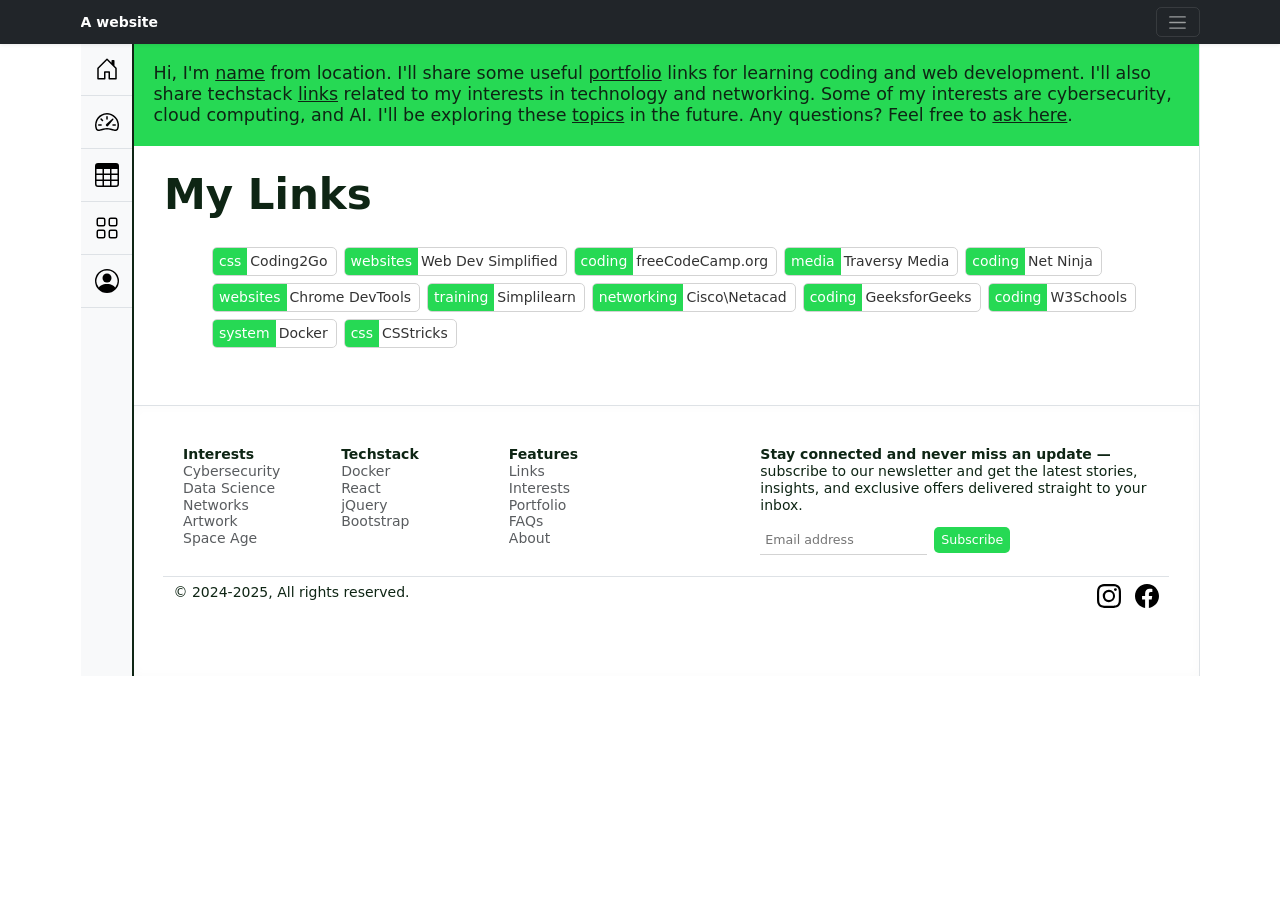
==== links.html @ bd15879c "third commit" ====
<!DOCTYPE html PUBLIC "-//W3C//DTD HTML 4.01//EN" "http://www.w3.org/TR/html4/strict.dtd">
<html lang="en" itemscope itemtype="http://schema.org/WebPage">
<head>
    <title>CSS Examples</title>
    <meta charset="UTF-8">
    <meta name="viewport" content="width=device-width, initial-scale=1.0">
    <link rel="stylesheet" type="text/css" href="./src/css/main.css">
    <link href="./src/css/bootstrap.min.css" rel="stylesheet" />
</head>
<body dir="ltr" itemscope itemtype="http://schema.org/WebPage">

    <svg xmlns="http://www.w3.org/2000/svg" class="d-none">
      <symbol id="arrow-right-circle" viewBox="0 0 16 16">
        <path
          d="M8 0a8 8 0 1 1 0 16A8 8 0 0 1 8 0zM4.5 7.5a.5.5 0 0 0 0 1h5.793l-2.147 2.146a.5.5 0 0 0 .708.708l3-3a.5.5 0 0 0 0-.708l-3-3a.5.5 0 1 0-.708.708L10.293 7.5H4.5z"
        ></path>
      </symbol>
      <symbol id="facebook" viewBox="0 0 16 16">
        <path
          d="M16 8.049c0-4.446-3.582-8.05-8-8.05C3.58 0-.002 3.603-.002 8.05c0 4.017 2.926 7.347 6.75 7.951v-5.625h-2.03V8.05H6.75V6.275c0-2.017 1.195-3.131 3.022-3.131.876 0 1.791.157 1.791.157v1.98h-1.009c-.993 0-1.303.621-1.303 1.258v1.51h2.218l-.354 2.326H9.25V16c3.824-.604 6.75-3.934 6.75-7.951z"
        ></path>
      </symbol>
      <symbol id="instagram" viewBox="0 0 16 16">
        <path
          d="M8 0C5.829 0 5.556.01 4.703.048 3.85.088 3.269.222 2.76.42a3.917 3.917 0 0 0-1.417.923A3.927 3.927 0 0 0 .42 2.76C.222 3.268.087 3.85.048 4.7.01 5.555 0 5.827 0 8.001c0 2.172.01 2.444.048 3.297.04.852.174 1.433.372 1.942.205.526.478.972.923 1.417.444.445.89.719 1.416.923.51.198 1.09.333 1.942.372C5.555 15.99 5.827 16 8 16s2.444-.01 3.298-.048c.851-.04 1.434-.174 1.943-.372a3.916 3.916 0 0 0 1.416-.923c.445-.445.718-.891.923-1.417.197-.509.332-1.09.372-1.942C15.99 10.445 16 10.173 16 8s-.01-2.445-.048-3.299c-.04-.851-.175-1.433-.372-1.941a3.926 3.926 0 0 0-.923-1.417A3.911 3.911 0 0 0 13.24.42c-.51-.198-1.092-.333-1.943-.372C10.443.01 10.172 0 7.998 0h.003zm-.717 1.442h.718c2.136 0 2.389.007 3.232.046.78.035 1.204.166 1.486.275.373.145.64.319.92.599.28.28.453.546.598.92.11.281.24.705.275 1.485.039.843.047 1.096.047 3.231s-.008 2.389-.047 3.232c-.035.78-.166 1.203-.275 1.485a2.47 2.47 0 0 1-.599.919c-.28.28-.546.453-.92.598-.28.11-.704.24-1.485.276-.843.038-1.096.047-3.232.047s-2.39-.009-3.233-.047c-.78-.036-1.203-.166-1.485-.276a2.478 2.478 0 0 1-.92-.598 2.48 2.48 0 0 1-.6-.92c-.109-.281-.24-.705-.275-1.485-.038-.843-.046-1.096-.046-3.233 0-2.136.008-2.388.046-3.231.036-.78.166-1.204.276-1.486.145-.373.319-.64.599-.92.28-.28.546-.453.92-.598.282-.11.705-.24 1.485-.276.738-.034 1.024-.044 2.515-.045v.002zm4.988 1.328a.96.96 0 1 0 0 1.92.96.96 0 0 0 0-1.92zm-4.27 1.122a4.109 4.109 0 1 0 0 8.217 4.109 4.109 0 0 0 0-8.217zm0 1.441a2.667 2.667 0 1 1 0 5.334 2.667 2.667 0 0 1 0-5.334z"
        ></path>
      </symbol>
    </svg>

    <header data-bs-theme="dark">
      <div class="collapse text-bg-dark" id="navbarHeader">
        <div class="container">
          <div class="row">
            <div class="col-sm-8 col-md-7 py-4">
              <h4>About</h4>
              <p class="text-body-secondary">
                I'm a technology professional with hands-on experience in software testing, web development, multimedia design, and network consulting. My career has spanned over a decade of industry shifts—from the early Windows and dial-up days to today’s AI-powered, cloud-native environments. I hold a degree in cybersecurity and have trained in ethical hacking, database systems, and enterprise qa tools. With a strong foundation in both creative and technical disciplines, I'm passionate about continuous learning and exploring how evolving technologies like "AI" and automation are reshaping the modern "IT" landscape. I have recently learned about data analytics and how these algorithms are applied to business problems. Feel free to contact me for consultation or project proposals, thank you!
              </p>
            </div>
            <div class="col-sm-4 offset-md-1 py-4">
              <h4>Contact</h4>
              <ul class="list-group list-group-flush">
                <li class="list-group-item list-group-item-light"><a href="#" class="text-white">Email me</a></li>
              </ul>
            </div>
          </div>
        </div>
      </div>
      <div class="navbar navbar-dark bg-dark shadow-sm fixed-top">
        <div class="container">
          <a href="index.html" class="navbar-brand d-flex align-items-center">
            <strong>A website</strong>
          </a>
          <button 
            id ="navbartogglebutton"
            class="navbar-toggler"
            type="button"
            data-bs-toggle="collapse"
            data-bs-target="#navbarHeader"
            aria-controls="navbarHeader"
            aria-expanded="false"
            aria-label="Toggle navigation"
          >
            <span class="navbar-toggler-icon"></span>
          </button>
        </div>
      </div>
    </header>

    <div class="container">

        <div id="gridcontainer">

            <div id="one">
                <p class="fs-5 mb-0">
                Hi, I'm <a href="about.html">name</a> from location. I'll share some useful <a href="portfolio.html">portfolio</a> links for learning coding and web development. I'll also share techstack <a href="links.html">links</a> related to my interests in technology and networking. Some of my interests are cybersecurity, cloud computing, and AI. I'll be exploring these <a href="interests.html">topics</a> in the future. Any questions? Feel free to <a href="helpcenter.html">ask here</a>.
                </p>
            </div>

            <div id="two">
                
                <div class="container px-4 py-1 mb-0 mt-0" style="background-color: #ffffff;">

                  <div class="row px-0 py-0 mb-0 mt-0">
                
                    <div class="col-12" style="background-color: #ffffff;"><h1 class="display-5 fw-bold">My Links</h1>
                      
                <main id="linkspage">
                    <section>
                        <ul>
                            <li><span id="category">css</span><span id="linktext"><a id="weblink" href="#">Coding2Go</a></span></li>
                            <li><span id="category">websites</span><span id="linktext"><a id="weblink" href="#">Web Dev Simplified</a></span></li>
                            <li><span id="category">coding</span><span id="linktext"><a id="weblink" href="#">freeCodeCamp.org</a></span></li>
                            <li><span id="category">media</span><span id="linktext"><a id="weblink" href="#">Traversy Media</a></span></li>
                            <li><span id="category">coding</span><span id="linktext"><a id="weblink" href="#">Net Ninja</a></span></li>
                            <li><span id="category">websites</span><span id="linktext"><a id="weblink" href="#">Chrome DevTools</a></span></li>
                            <li><span id="category">training</span><span id="linktext"><a id="weblink" href="#">Simplilearn</a></span></li>
                            <li><span id="category">networking</span><span id="linktext"><a id="weblink" href="#">Cisco\Netacad</a></span></li> 
                            <li><span id="category">coding</span><span id="linktext"><a id="weblink" href="#">GeeksforGeeks</a></span></li>
                            <li><span id="category">coding</span><span id="linktext"><a id="weblink" href="#">W3Schools</a></span></li>
                            <li><span id="category">system</span><span id="linktext"><a id="weblink" href="#">Docker</a></span></li>
                            <li><span id="category">css</span><span id="linktext"><a id="weblink" href="#">CSStricks</a></span></li>
                        </ul>
                    </section>
                </main>

                    </div>

                  </div>                  

              </div>
              
            </div>

            <div id="six">

              <svg xmlns="http://www.w3.org/2000/svg" class="d-none">
      <symbol id="home" viewBox="0 0 16 16">
        <path
          d="M8.354 1.146a.5.5 0 0 0-.708 0l-6 6A.5.5 0 0 0 1.5 7.5v7a.5.5 0 0 0 .5.5h4.5a.5.5 0 0 0 .5-.5v-4h2v4a.5.5 0 0 0 .5.5H14a.5.5 0 0 0 .5-.5v-7a.5.5 0 0 0-.146-.354L13 5.793V2.5a.5.5 0 0 0-.5-.5h-1a.5.5 0 0 0-.5.5v1.293L8.354 1.146zM2.5 14V7.707l5.5-5.5 5.5 5.5V14H10v-4a.5.5 0 0 0-.5-.5h-3a.5.5 0 0 0-.5.5v4H2.5z"
        ></path>
      </symbol>
      <symbol id="speedometer2" viewBox="0 0 16 16">
        <path
          d="M8 4a.5.5 0 0 1 .5.5V6a.5.5 0 0 1-1 0V4.5A.5.5 0 0 1 8 4zM3.732 5.732a.5.5 0 0 1 .707 0l.915.914a.5.5 0 1 1-.708.708l-.914-.915a.5.5 0 0 1 0-.707zM2 10a.5.5 0 0 1 .5-.5h1.586a.5.5 0 0 1 0 1H2.5A.5.5 0 0 1 2 10zm9.5 0a.5.5 0 0 1 .5-.5h1.5a.5.5 0 0 1 0 1H12a.5.5 0 0 1-.5-.5zm.754-4.246a.389.389 0 0 0-.527-.02L7.547 9.31a.91.91 0 1 0 1.302 1.258l3.434-4.297a.389.389 0 0 0-.029-.518z"
        ></path>
        <path
          fill-rule="evenodd"
          d="M0 10a8 8 0 1 1 15.547 2.661c-.442 1.253-1.845 1.602-2.932 1.25C11.309 13.488 9.475 13 8 13c-1.474 0-3.31.488-4.615.911-1.087.352-2.49.003-2.932-1.25A7.988 7.988 0 0 1 0 10zm8-7a7 7 0 0 0-6.603 9.329c.203.575.923.876 1.68.63C4.397 12.533 6.358 12 8 12s3.604.532 4.923.96c.757.245 1.477-.056 1.68-.631A7 7 0 0 0 8 3z"
        ></path>
      </symbol>
      <symbol id="table" viewBox="0 0 16 16">
        <path
          d="M0 2a2 2 0 0 1 2-2h12a2 2 0 0 1 2 2v12a2 2 0 0 1-2 2H2a2 2 0 0 1-2-2V2zm15 2h-4v3h4V4zm0 4h-4v3h4V8zm0 4h-4v3h3a1 1 0 0 0 1-1v-2zm-5 3v-3H6v3h4zm-5 0v-3H1v2a1 1 0 0 0 1 1h3zm-4-4h4V8H1v3zm0-4h4V4H1v3zm5-3v3h4V4H6zm4 4H6v3h4V8z"
        ></path>
      </symbol>
      <symbol id="people-circle" viewBox="0 0 16 16">
        <path d="M11 6a3 3 0 1 1-6 0 3 3 0 0 1 6 0z"></path>
        <path
          fill-rule="evenodd"
          d="M0 8a8 8 0 1 1 16 0A8 8 0 0 1 0 8zm8-7a7 7 0 0 0-5.468 11.37C3.242 11.226 4.805 10 8 10s4.757 1.225 5.468 2.37A7 7 0 0 0 8 1z"
        ></path>
      </symbol>
      <symbol id="grid" viewBox="0 0 16 16">
        <path
          d="M1 2.5A1.5 1.5 0 0 1 2.5 1h3A1.5 1.5 0 0 1 7 2.5v3A1.5 1.5 0 0 1 5.5 7h-3A1.5 1.5 0 0 1 1 5.5v-3zM2.5 2a.5.5 0 0 0-.5.5v3a.5.5 0 0 0 .5.5h3a.5.5 0 0 0 .5-.5v-3a.5.5 0 0 0-.5-.5h-3zm6.5.5A1.5 1.5 0 0 1 10.5 1h3A1.5 1.5 0 0 1 15 2.5v3A1.5 1.5 0 0 1 13.5 7h-3A1.5 1.5 0 0 1 9 5.5v-3zm1.5-.5a.5.5 0 0 0-.5.5v3a.5.5 0 0 0 .5.5h3a.5.5 0 0 0 .5-.5v-3a.5.5 0 0 0-.5-.5h-3zM1 10.5A1.5 1.5 0 0 1 2.5 9h3A1.5 1.5 0 0 1 7 10.5v3A1.5 1.5 0 0 1 5.5 15h-3A1.5 1.5 0 0 1 1 13.5v-3zm1.5-.5a.5.5 0 0 0-.5.5v3a.5.5 0 0 0 .5.5h3a.5.5 0 0 0 .5-.5v-3a.5.5 0 0 0-.5-.5h-3zm6.5.5A1.5 1.5 0 0 1 10.5 9h3a1.5 1.5 0 0 1 1.5 1.5v3a1.5 1.5 0 0 1-1.5 1.5h-3A1.5 1.5 0 0 1 9 13.5v-3zm1.5-.5a.5.5 0 0 0-.5.5v3a.5.5 0 0 0 .5.5h3a.5.5 0 0 0 .5-.5v-3a.5.5 0 0 0-.5-.5h-3z"
        ></path>
      </symbol>
    </svg>
              <div
        class="d-flex flex-column flex-shrink-0 bg-body-tertiary"
        style="width: 3.7rem; height: 100%;"
      >
        <ul class="nav nav-pills nav-flush flex-column mb-auto text-center">
          <li class="nav-item">
            <a
              href="index.html"
              class="nav-link py-3 border-bottom rounded-0"
              aria-current="page"
              title="Home"
              data-bs-toggle="tooltip"
              data-bs-placement="right"
            >
              <svg
                class="bi pe-none"
                width="24"
                height="24"
                role="img"
                aria-label="Home"
              >
                <use xlink:href="#home"></use>
              </svg>
            </a>
          </li>
          <li>
            <a
              href="dashboard.html"
              class="nav-link py-3 border-bottom rounded-0"
              title="Dashboard"
              data-bs-toggle="tooltip"
              data-bs-placement="right"
            >
              <svg
                class="bi pe-none"
                width="24"
                height="24"
                role="img"
                aria-label="Dashboard"
              >
                <use xlink:href="#speedometer2"></use>
              </svg>
            </a>
          </li>
          <li>
            <a
              href="orders.html"
              class="nav-link py-3 border-bottom rounded-0"
              title="Orders"
              data-bs-toggle="tooltip"
              data-bs-placement="right"
            >
              <svg
                class="bi pe-none"
                width="24"
                height="24"
                role="img"
                aria-label="Orders"
              >
                <use xlink:href="#table"></use>
              </svg>
            </a>
          </li>
          <li>
            <a
              href="products.html"
              class="nav-link py-3 border-bottom rounded-0"
              title="Products"
              data-bs-toggle="tooltip"
              data-bs-placement="right"
            >
              <svg
                class="bi pe-none"
                width="24"
                height="24"
                role="img"
                aria-label="Products"
              >
                <use xlink:href="#grid"></use>
              </svg>
            </a>
          </li>
          <li>
            <a
              href="about.html"
              class="nav-link py-3 border-bottom rounded-0"
              title="Customers"
              data-bs-toggle="tooltip"
              data-bs-placement="right"
            >
              <svg
                class="bi pe-none"
                width="24"
                height="24"
                role="img"
                aria-label="Customers"
              >
                <use xlink:href="#people-circle"></use>
              </svg>
            </a>
          </li>
        </ul>
      </div>
            </div>

<div id="seven">

  <footer>
            <div class="row">
                <div id="footer-ul-one" class="col-3 col-md-2 mb-3 mt-0 py-0">
                <a href="interests.html" class="navbar-brand nav-link d-flex align-items-center">
                    <strong>Interests</strong>
                </a>
                <ul class="nav flex-column">
                    <li class="nav-item mb-0">
                    <span class="nav-link p-0 text-body-secondary">Cybersecurity</span>
                    </li>
                    <li class="nav-item mb-0">
                    <span class="nav-link p-0 text-body-secondary">Data Science</span>
                    </li>
                    <li class="nav-item mb-0">
                    <span class="nav-link p-0 text-body-secondary">Networks</span>
                    </li>
                    <li class="nav-item mb-0">
                    <span class="nav-link p-0 text-body-secondary">Artwork</span>
                    </li>
                    <li class="nav-item mb-0">
                    <span class="nav-link p-0 text-body-secondary">Space Age</span>
                    </li>
                </ul>
                </div>
                <div id="footer-ul-two" class="col-3 col-md-2 mb-3 mt-0 py-0">
                <a href="links.html" class="navbar-brand nav-link d-flex align-items-center">
                    <strong>Techstack</strong>
                </a>
                <ul class="nav flex-column">
                    <li class="nav-item mb-0">
                    <a href="#" class="nav-link p-0 text-body-secondary">Docker</a>
                    </li>
                    <li class="nav-item mb-0">
                    <a href="#" class="nav-link p-0 text-body-secondary">React</a>
                    </li>
                    <li class="nav-item mb-0">
                    <a href="#" class="nav-link p-0 text-body-secondary">jQuery</a>
                    </li>
                    <li class="nav-item mb-0">
                    <a href="#" class="nav-link p-0 text-body-secondary">Bootstrap</a>
                    </li>
                </ul>
                </div>
                <div id="footer-ul-three" class="col-3 col-md-2 mb-3 mt-0 py-0">
                <a href="features.html" class="navbar-brand nav-link d-flex align-items-center">
                    <strong>Features</strong>
                </a>
                <ul class="nav flex-column">
                    <li class="nav-item mb-0">
                    <a href="links.html" class="nav-link p-0 text-body-secondary">Links</a>
                    </li>
                    <li class="nav-item mb-0">
                    <a href="interests.html" class="nav-link p-0 text-body-secondary">Interests</a>
                    </li>
                    <li class="nav-item mb-0">
                    <a href="portfolio.html" class="nav-link p-0 text-body-secondary">Portfolio</a>
                    </li>
                    <li class="nav-item mb-0">
                    <a href="helpcenter.html" class="nav-link p-0 text-body-secondary">FAQs</a>
                    </li>
                    <li class="nav-item mb-0">
                    <a href="about.html" class="nav-link p-0 text-body-secondary">About</a>
                    </li>
                </ul>
                </div>
                <div class="col-md-5 offset-md-1 mb-3">
                <form id="emailsubscribers">
                    <p><strong>Stay connected and never miss an update — </strong>
                    subscribe to our newsletter and get the latest stories, insights, and exclusive offers delivered straight to your inbox.</p>
                    <div class="d-flex flex-column flex-sm-row w-100 gap-2">
                    <label for="newsletter1emailaddress" class="visually-hidden"
                        >Email address</label
                    >
                    <input
                        id="newsletter1emailaddress"
                        type="email"
                        placeholder="Email address"
                        required
                    />
                    <button id="subscribeButton" class="btn btn-sm" type="submit">
                        Subscribe
                    </button>
                    </div>
                </form>
                </div>
                <div
                class="d-flex flex-column flex-sm-row justify-content-between py-2 my-2 border-top"
                >
                    <p>&copy; 2024-2025, All rights reserved.</p>
                    <ul class="list-unstyled d-flex">
                    <li class="ms-3">
                        <a class="link-body-emphasis" href="#" aria-label="Instagram"
                        ><svg class="bi" width="24" height="24">
                            <use xlink:href="#instagram"></use></svg
                        ></a>
                    </li>
                    <li class="ms-3">
                        <a class="link-body-emphasis" href="#" aria-label="Facebook"
                        ><svg class="bi" width="24" height="24" aria-hidden="true">
                            <use xlink:href="#facebook"></use></svg
                        ></a>
                    </li>
                    </ul>
                </div>
            </div>
        </footer>

</div>


        </div>

        

    </div>
    
    <script 
      src="https://code.jquery.com/jquery-3.7.1.min.js" 
      integrity="sha256-/JqT3SQfawRcv/BIHPThkBvs0OEvtFFmqPF/lYI/Cxo=" 
      crossorigin="anonymous" 
      class="astro-vvvwv3sm"></script>

    <script
      src="./src/js/bootstrap.bundle.min.js"
      class="astro-vvvwv3sm"
    ></script>

    <script>

        <!-- Email subscription form handling -->
        const mySubscriptionForm = document.getElementById("emailsubscribers");
        mySubscriptionForm.addEventListener("submit", function(event) {
          event.preventDefault(); // Prevent the default form submission
          tryEmailSubscription(event);
        });

        function tryEmailSubscription(event) {
          event.preventDefault(); // Prevent the default form submission behavior
          const emailInput = document.getElementById('newsletter1emailaddress');
          const email = emailInput.value;
          const emailPattern = /^[^\s@]+@[^\s@]+\.[^\s@]+$/;
          if (!emailPattern.test(email)) {
            alert("Please enter a valid email address.");
            return;
          }          
          if (email) {
            console.log(`Subscribing email: ${email}`);
            // Here you would typically send the email to your server or API
            alert(`Thank you for subscribing with email: ${email}`);
            emailInput.value = ''; // Clear the input field
          } else {
            alert('Please enter a valid email address.');
          }
        }

        <!-- Color randomizer -->
        const rootElementforDocument = document.documentElement;
        let rand = Math.random(); // Generates a number between 0 and 1
        rootElementforDocument.style.setProperty('--rand-value', rand);

      </script>

</body>
</html>
---- src/css/main.css ----
:root {
 
    --rand-value: 0.5; /* Example random value between 0 and 1 */
    --white-color: #ffffff;
    --base-hue: 200; /* Base hue for color generation */
    --base-saturation: 80%;
    --base-lightness: 50%;
    --random-color: hsl(calc(var(--rand-value) * 360), 70%, 50%);
    --random-color-text-overlay: hsl(calc(var(--rand-value) * 360), 45%, 10%);

    /* Primary and secondary colors */
    --primary-color: #4CAF50;
    --secondary-color: #ff1234;
    --font-color: #333;
    --background-color: #f9f9f9;

}

*, html, body {
    margin: 0;
    padding: 0;
    font-size: 14px;
    line-height: 1.2em;
    box-sizing: border-box;
    scroll-behavior: smooth; /* Enables smooth scrolling for anchor links */
    overflow-x: hidden; /* Prevents horizontal scrolling when content overflows */
    overflow-y: auto; /* Allows vertical scrolling if content overflows vertically */
    position: relative;
}

html {
    font-family: system-ui, -apple-system, BlinkMacSystemFont, 'Segoe UI', Roboto, Oxygen, Ubuntu, Cantarell, 'Open Sans', 'Helvetica Neue', sans-serif, sans-serif;
    text-rendering: optimizeLegibility; /* Enhances legibility by optimizing kerning and ligatures */
    -webkit-font-smoothing: antialiased; /* Grayscale anti-aliasing for Webkit browsers */
    -moz-osx-font-smoothing: grayscale; /* Grayscale anti-aliasing for Firefox on macOS */
}

body { 
    /* Adjustment for fixed-top navbar */
    /* min-height: 75rem; */
    padding-top: 3.1rem;
}

hr {
    border: none; height: 2px; background-color: #eee; width: 100%;
}

/* container settings */
.container {
    display: flex;
    flex-direction: row;
    flex-wrap: wrap;
    text-align: left;
    align-items: start;
    justify-items: start;
    align-content: start;
    justify-content: start;
}

/* hidden navbar settings */

#navbarHeader {
    box-shadow: inset 0 0 5px #888;
}

#navbartogglebutton:active, #navbartogglebutton:focus {    
    outline: 1px transparent #ccc;
    box-shadow: none;
}

/* utility bar settings */
.box {
    width: 140vw;
    position: absolute;
    rotate: calc(5deg);
    left: -5vw;
    top: 0;
    right: 0;
    bottom: 0;
    background-color: #f0f0f0;
    display: block;
    font-size: 1.2em;
    height: 23px;
    float: right;
    text-align: center;
    margin: 20px;
    border-radius: 8px;
    justify-content: center;
    box-shadow: 0 4px 8px rgba(0, 0, 0, 0.3);
    white-space: nowrap;
    z-index: 9999;
}

/* grid container settings */

#one, #two, #three, #four, #five, #six, #seven, #eight {
    font-size: inherit;
    line-height: 1.9em;
}

#one, #two {
    border-right: 1px solid #dee2e6;
}

#gridcontainer {
    display: grid;
    grid-template-columns: 53px repeat(8, auto);
    grid-template-rows: repeat(5, auto); 
}

#gridcontainer div {
    background-color: white;
    border: 1px solid white inset;
    text-align: left;
    align-items: start;
    justify-content: start;
    align-content: start;
    justify-items: start;
}

#gridcontainer div:nth-child(1){
  padding: 20px;
  background-color: var(--random-color);
  color: var(--random-color-text-overlay);
  grid-column: span 7;
}

#gridcontainer div:nth-child(1) a {
  color: var(--random-color-text-overlay);
  text-decoration: underline;
  font-size: 1em;
}

#gridcontainer div:nth-child(1) a:hover {
    padding: 3px 0px 3px 0px;
    border-radius: 5px;
    opacity: 0.7;
    background-color: var(--white-color);
    text-decoration: underline;
}

#gridcontainer div:nth-child(2) {
  grid-column: span 7;
  grid-row: span 2;
  position: relative;
}

.my-coverphoto {
    width: 100%;      /* Makes the image responsive to its container width */
    max-height: 450px;     /* Maintains the image's aspect ratio */
    margin: auto; /* auto will Center the image if its container allows */
    display: block;   /* Changes default inline display to block for easier positioning */
    border: 1px solid #333; /* Adds a border */
    object-fit: cover;
}

.my-coverphoto-caption {
    position: absolute;
    display: flex;
    align-items: end;
    justify-content: start;
    align-self: flex-end;
    margin-bottom: 30px;
    top: 0px;
    right: 0px;
    bottom: 0px;
    left: 0px;
    color: #333;
    background-color: rgba(255, 255, 255, 0.4); /* Semi-transparent background for better readability */
    padding: 20px;
    font-size: 0.9em;
    z-index:1;
    backdrop-filter: blur(1px);
}

@media screen and (max-width: 600px) {
    .my-coverphoto-caption {
        display: none;
    }
}

#gridcontainer div:nth-child(3) {
    grid-column: span 1;
    grid-row: 1 / span 4;
    background-color: var(--random-color-text-overlay);
}

#gridcontainer :is(div:nth-child(3)) > a:hover {
    background-color: var(--random-color-text-overlay);
}

/*footer*/

#gridcontainer div:nth-child(4) {
    grid-column: span 8;
    grid-row: span 1;
    background-color: var(--white-color);
}

#gridcontainer div:nth-child(1) a:hover {
    padding: 0px;
}

footer {
    border-right: 1px solid #dee2e6;
    border-top: 1px solid #dee2e6;
    box-shadow: inset 0 0 12px #fafafa;
    color: var(--white-color);
    padding: 20px;
    margin-bottom: 0;
    height: fit-content;
    white-space: wrap;
}

footer, footer div, footer ul, footer li, footer a {
    background-color: #ffffff !important;
    text-decoration: none !important;
}

footer #subscribeButton {
    font-size: 0.9em;
    border: none;
    border-radius: 5px;
    background-color: var(--random-color);
    color: var(--white-color);
    width: fit-content;
}

#newsletter1emailaddress { 
  display: block;
  font-family: inherit;
  margin: 0;
  padding: 5px;
  width: fit-content;
  height: fit-content;
  font-size: 0.9em;
  border: none;
  border-bottom: 1px solid lightgray;
}

@media screen and (max-width: 999px) {
    #footer-ul-one, #footer-ul-two, #footer-ul-three {
        display: none;
    }
}

/** Links page **/
/** Links page version 2 **/

#linkspage {
    padding: 20px;
    margin: 0 auto;
}

#linkspage, ul, ul > li {
    list-style-type: none;
    line-height: 1em;
}

#linkspage ul {
    display: flex;
    row-gap: 0.5em;
    column-gap: 0.5em;
    flex-wrap: wrap;
} 

#linkspage ul > li {
    white-space: nowrap;
    font-size: 0.9em;
    padding: 5px 5px 5px 0px;
    border: 1px solid lightgrey;
    border-radius: 5px;
    color: var(--random-color);
    background-color: var(--white-color);
    overflow: hidden;
}

#linkspage ul li span#category {
    text-align: center;
    padding: 6px;
    margin-right: 3px;
    font-weight: normal;
    color: var(--white-color);
    background-color: var(--random-color);
    cursor: default;
}

#linkspage ul li span#linktext {
    margin-right: 3px;
    color: var(--font-color);
}

#linkspage ul li::before, #linkspage ul li::after {
    list-style-type: none;
 }

 #linkspage ul li:first-child {
    color: var(--font-color);
 }

 #linkspage ul li span#linktext a {
    text-decoration: none;
    color: inherit;
 }

 #linkspage ul li span#linktext a:hover {
    text-decoration: underline;
    color: inherit;
 }

 /* Accordion styles for My Interests page */
.accordion, .accordion-item, .accordion-header, .accordion-button, .accordion-collapse, .accordion-body {
    width: 100%;
    box-shadow: none;
    background-color: #fcfcfc !important;
}


/* Modal styles for Helpcenter page */
#exampleModal {
    background-color: transparent !important;
}

.modal-header, .modal-dialog, .modal-body, .modal-form, .modal-dialog, .modal-content, .modal-footer {
    background-color: #fefefe !important;
    width: 100%;
}

#exampleModal form input[type="text"],
#exampleModal form input[type="email"],
#exampleModal form select {
    font-size: 1em;
}
#exampleModal #issueDescription, #contactInfo{
    resize: vertical; /* Allows vertical resizing only */
    border: 1px solid #ccc;
    border-radius: 4px;
    padding: 10px;
    font-size: 1em;
    width: 300px;
    box-sizing: border-box; /* Ensures padding and border are included in the element's total width and height */
}
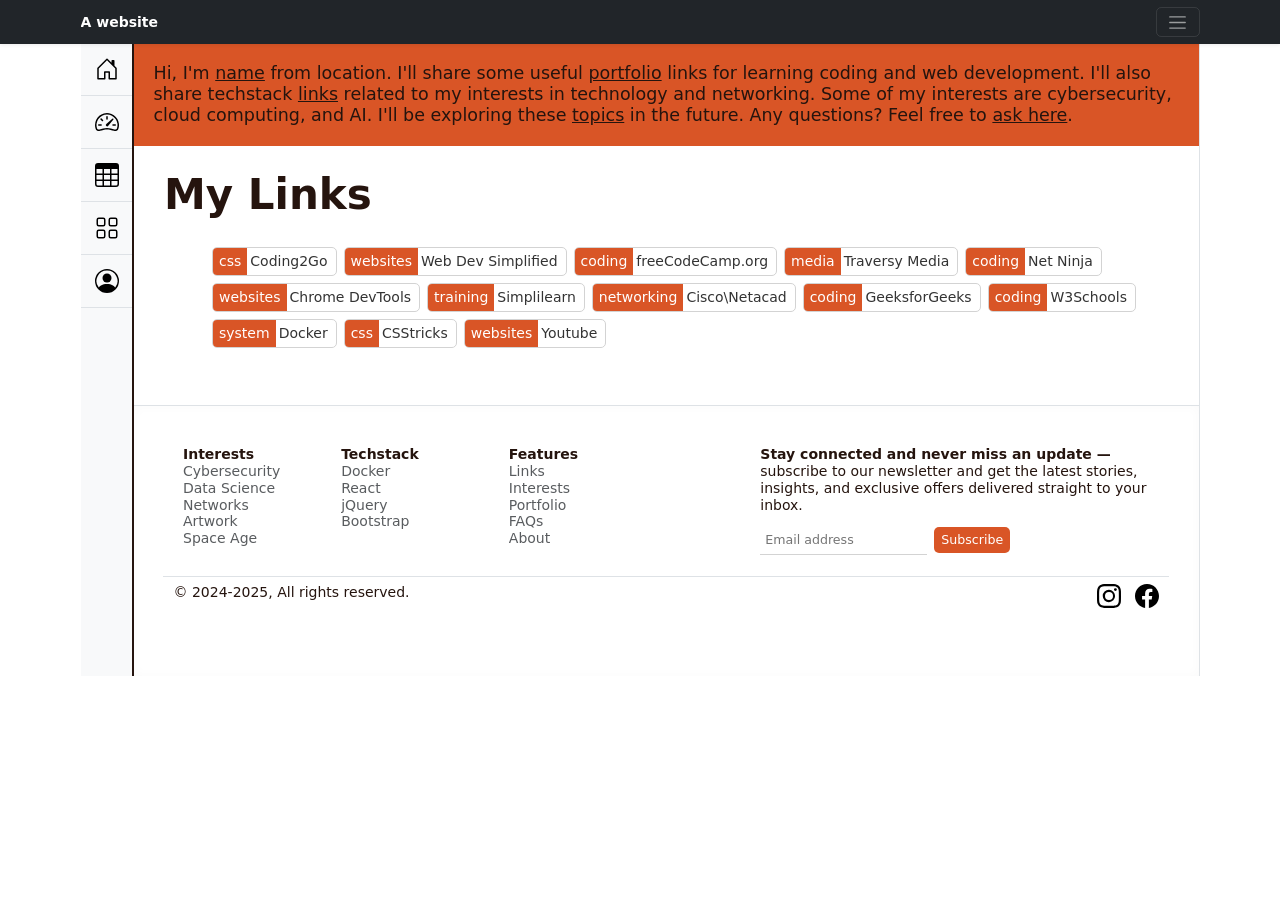
==== commit 90ddd964: "added youtube" ====
--- a/links.html
+++ b/links.html
@@ -100,6 +100,7 @@
                             <li><span id="category">coding</span><span id="linktext"><a id="weblink" href="#">W3Schools</a></span></li>
                             <li><span id="category">system</span><span id="linktext"><a id="weblink" href="#">Docker</a></span></li>
                             <li><span id="category">css</span><span id="linktext"><a id="weblink" href="#">CSStricks</a></span></li>
+                            <li><span id="category">websites</span><span id="linktext"><a id="weblink" href="#">Youtube</a></span></li>
                         </ul>
                     </section>
                 </main>
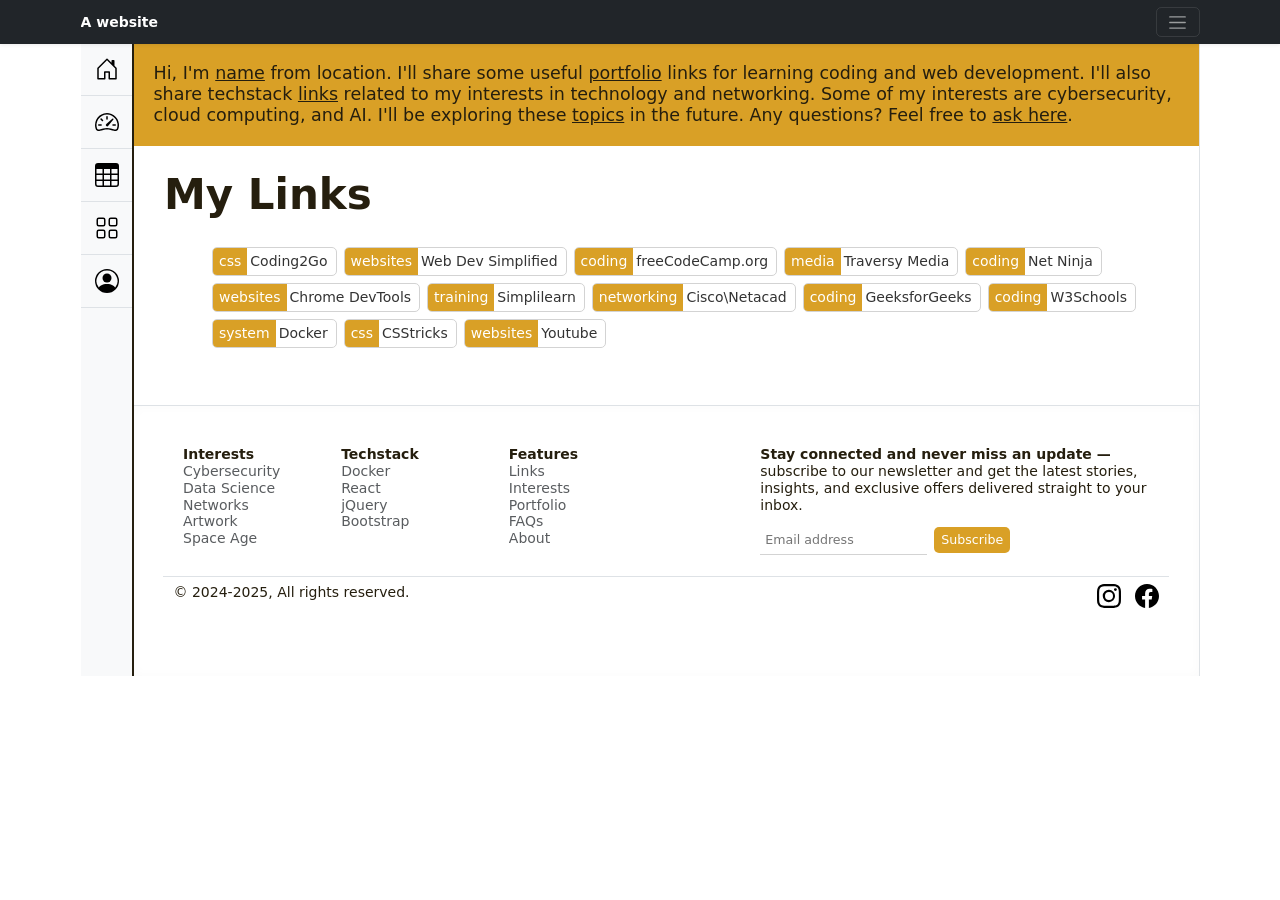
==== commit 315a7431: "added youtube channel" ====
--- a/links.html
+++ b/links.html
@@ -100,7 +100,7 @@
                             <li><span id="category">coding</span><span id="linktext"><a id="weblink" href="#">W3Schools</a></span></li>
                             <li><span id="category">system</span><span id="linktext"><a id="weblink" href="#">Docker</a></span></li>
                             <li><span id="category">css</span><span id="linktext"><a id="weblink" href="#">CSStricks</a></span></li>
-                            <li><span id="category">websites</span><span id="linktext"><a id="weblink" href="#">Youtube</a></span></li>
+                            <li><span id="category">websites</span><span id="linktext"><a id="weblink" href="https://www.youtube.com/@Asad-b8c2i">Youtube</a></span></li>
                         </ul>
                     </section>
                 </main>
